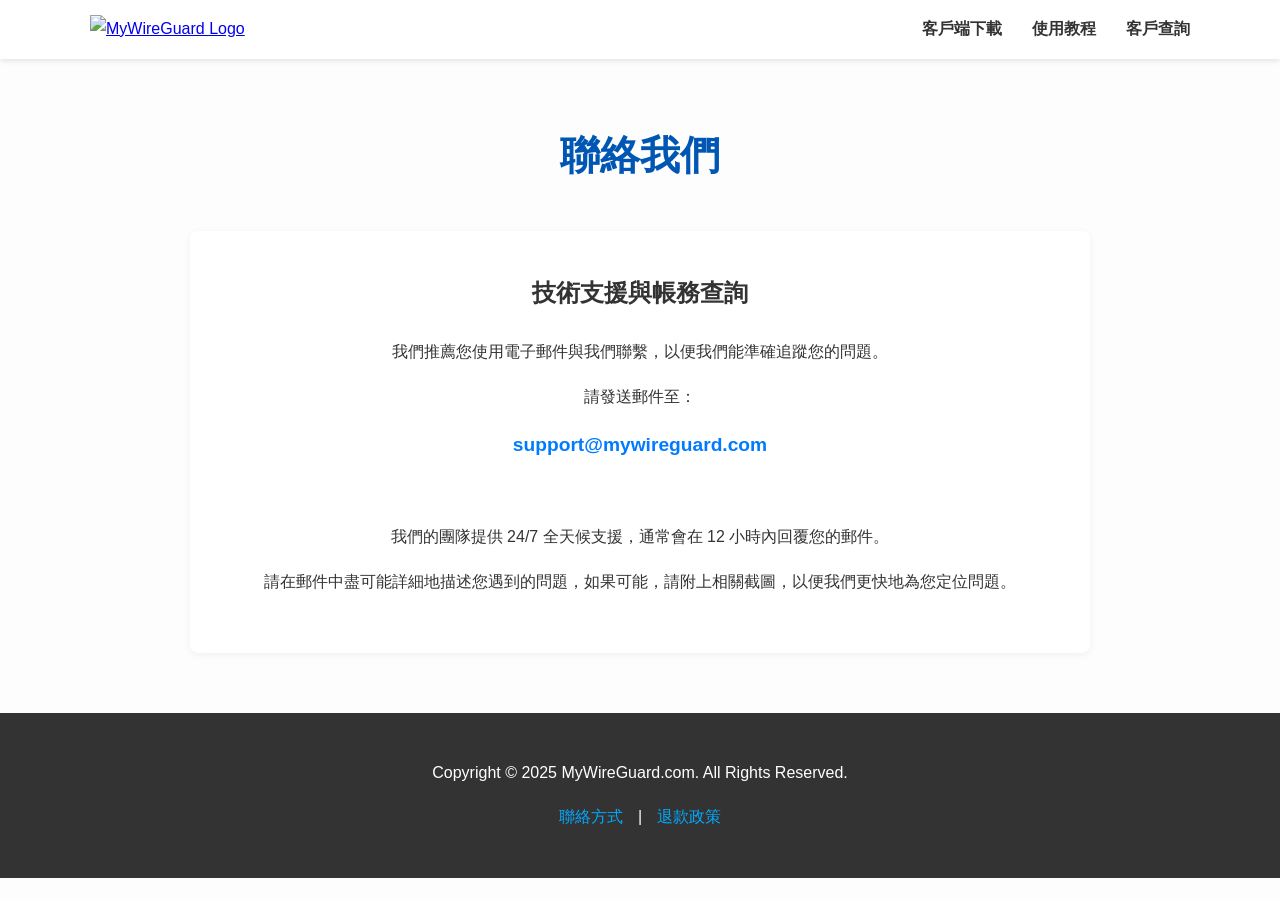
==== contact.html @ 8108f514 "Create contact.html" ====
<!DOCTYPE html>
<html lang="zh-Hant">
<head>
    <meta charset="UTF-8">
    <meta name="viewport" content="width=device-width, initial-scale=1.0">
    <title>聯絡方式 - MyWireGuard</title>
    <!-- [此處的 <style> 內容與 index.html 相同，為節省篇幅省略，請直接複製] -->
     <style>
        body { font-family: '微軟正黑體', 'Microsoft JhengHei', sans-serif; line-height: 1.8; color: #333; margin: 0; background-color: #fdfdfd; }
        .container { max-width: 900px; margin: 0 auto; padding: 0 20px; }
        header { background-color: #fff; box-shadow: 0 2px 5px rgba(0,0,0,0.1); padding: 15px 0; position: sticky; top: 0; z-index: 100; }
        header .container { display: flex; justify-content: space-between; align-items: center; }
        .logo img { max-height: 40px; }
        nav ul { list-style: none; margin: 0; padding: 0; display: flex; }
        nav li { margin-left: 30px; }
        nav a { text-decoration: none; color: #333; font-weight: bold; transition: color 0.3s ease; }
        nav a:hover { color: #007bff; }
        h2 { text-align: center; font-size: 2.5em; margin-top: 60px; margin-bottom: 40px; color: #0056b3; }
        .contact-section { text-align: center; background: #fff; padding: 40px; border-radius: 8px; box-shadow: 0 2px 8px rgba(0,0,0,0.05); }
        .contact-section h3 { font-size: 1.5em; margin-top: 0; }
        .contact-section a { color: #007bff; text-decoration: none; font-weight: bold; font-size: 1.2em; }
        footer { background-color: #333; color: white; padding: 30px 0; margin-top: 60px; text-align: center; }
        footer a { color: #00aaff; text-decoration: none; margin: 0 10px; }
        footer a:hover { text-decoration: underline; }
    </style>
</head>
<body>

    <header>
        <div class="container" style="max-width: 1100px;">
            <a href="./index.html" class="logo">
                <img src="./logo.png" alt="MyWireGuard Logo">
            </a>
            <nav>
                <ul>
                    <li><a href="./downloads.html">客戶端下載</a></li>
                    <li><a href="./tutorials.html">使用教程</a></li>
                    <li><a href="./support.html">客戶查詢</a></li>
                </ul>
            </nav>
        </div>
    </header>

    <main class="container">
        <h2>聯絡我們</h2>
        <section class="contact-section">
            <h3>技術支援與帳務查詢</h3>
            <p>我們推薦您使用電子郵件與我們聯繫，以便我們能準確追蹤您的問題。</p>
            <p>請發送郵件至：</p>
            <p><a href="mailto:support@mywireguard.com">support@mywireguard.com</a></p>
            <br>
            <p>我們的團隊提供 24/7 全天候支援，通常會在 12 小時內回覆您的郵件。</p>
            <p>請在郵件中盡可能詳細地描述您遇到的問題，如果可能，請附上相關截圖，以便我們更快地為您定位問題。</p>
        </section>
    </main>

    <footer>
        <div class="container" style="max-width: 1100px;">
            <p>Copyright © 2025 MyWireGuard.com. All Rights Reserved.</p>
            <p>
                <a href="./contact.html">聯絡方式</a> |
                <a href="./refund.html">退款政策</a>
            </p>
        </div>
    </footer>

</body>
</html>
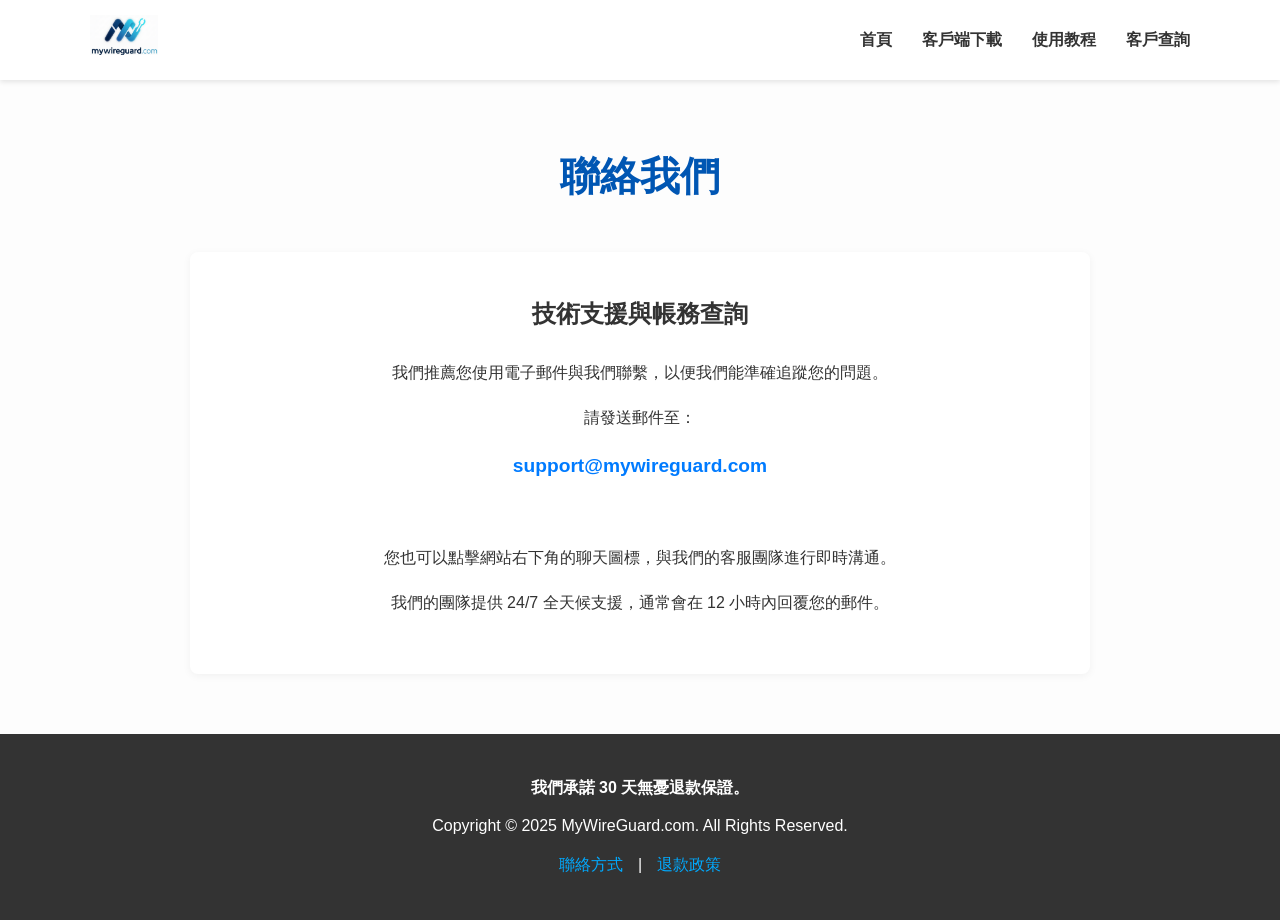
==== commit 3fabefc2: "Update contact.html" ====
--- a/contact.html
+++ b/contact.html
@@ -4,7 +4,14 @@
     <meta charset="UTF-8">
     <meta name="viewport" content="width=device-width, initial-scale=1.0">
     <title>聯絡方式 - MyWireGuard</title>
-    <!-- [此處的 <style> 內容與 index.html 相同，為節省篇幅省略，請直接複製] -->
+    <!-- Google tag (gtag.js) -->
+    <script async src="https://www.googletagmanager.com/gtag/js?id=G-61Y0GT23PH"></script>
+    <script>
+      window.dataLayer = window.dataLayer || [];
+      function gtag(){dataLayer.push(arguments);}
+      gtag('js', new Date());
+      gtag('config', 'G-61Y0GT23PH');
+    </script>
      <style>
         body { font-family: '微軟正黑體', 'Microsoft JhengHei', sans-serif; line-height: 1.8; color: #333; margin: 0; background-color: #fdfdfd; }
         .container { max-width: 900px; margin: 0 auto; padding: 0 20px; }
@@ -20,6 +27,7 @@
         .contact-section h3 { font-size: 1.5em; margin-top: 0; }
         .contact-section a { color: #007bff; text-decoration: none; font-weight: bold; font-size: 1.2em; }
         footer { background-color: #333; color: white; padding: 30px 0; margin-top: 60px; text-align: center; }
+        footer p { margin: 10px 0; }
         footer a { color: #00aaff; text-decoration: none; margin: 0 10px; }
         footer a:hover { text-decoration: underline; }
     </style>
@@ -33,6 +41,7 @@
             </a>
             <nav>
                 <ul>
+                    <li><a href="./index.html">首頁</a></li>
                     <li><a href="./downloads.html">客戶端下載</a></li>
                     <li><a href="./tutorials.html">使用教程</a></li>
                     <li><a href="./support.html">客戶查詢</a></li>
@@ -49,13 +58,14 @@
             <p>請發送郵件至：</p>
             <p><a href="mailto:support@mywireguard.com">support@mywireguard.com</a></p>
             <br>
+            <p>您也可以點擊網站右下角的聊天圖標，與我們的客服團隊進行即時溝通。</p>
             <p>我們的團隊提供 24/7 全天候支援，通常會在 12 小時內回覆您的郵件。</p>
-            <p>請在郵件中盡可能詳細地描述您遇到的問題，如果可能，請附上相關截圖，以便我們更快地為您定位問題。</p>
         </section>
     </main>
 
     <footer>
         <div class="container" style="max-width: 1100px;">
+            <p><strong>我們承諾 30 天無憂退款保證。</strong></p>
             <p>Copyright © 2025 MyWireGuard.com. All Rights Reserved.</p>
             <p>
                 <a href="./contact.html">聯絡方式</a> |
@@ -64,5 +74,21 @@
         </div>
     </footer>
 
+    <!-- Chatwoot SDK -->
+    <script>
+      (function(d,t) {
+        var BASE_URL="https://app.chatwoot.com";
+        var g=d.createElement(t),s=d.getElementsByTagName(t)[0];
+        g.src=BASE_URL+"/packs/js/sdk.js";
+        g.async = true;
+        s.parentNode.insertBefore(g,s);
+        g.onload=function(){
+          window.chatwootSDK.run({
+            websiteToken: 'UHLFhmfNBGbWWaV4vt431TuN',
+            baseUrl: BASE_URL
+          })
+        }
+      })(document,"script");
+    </script>
 </body>
 </html>
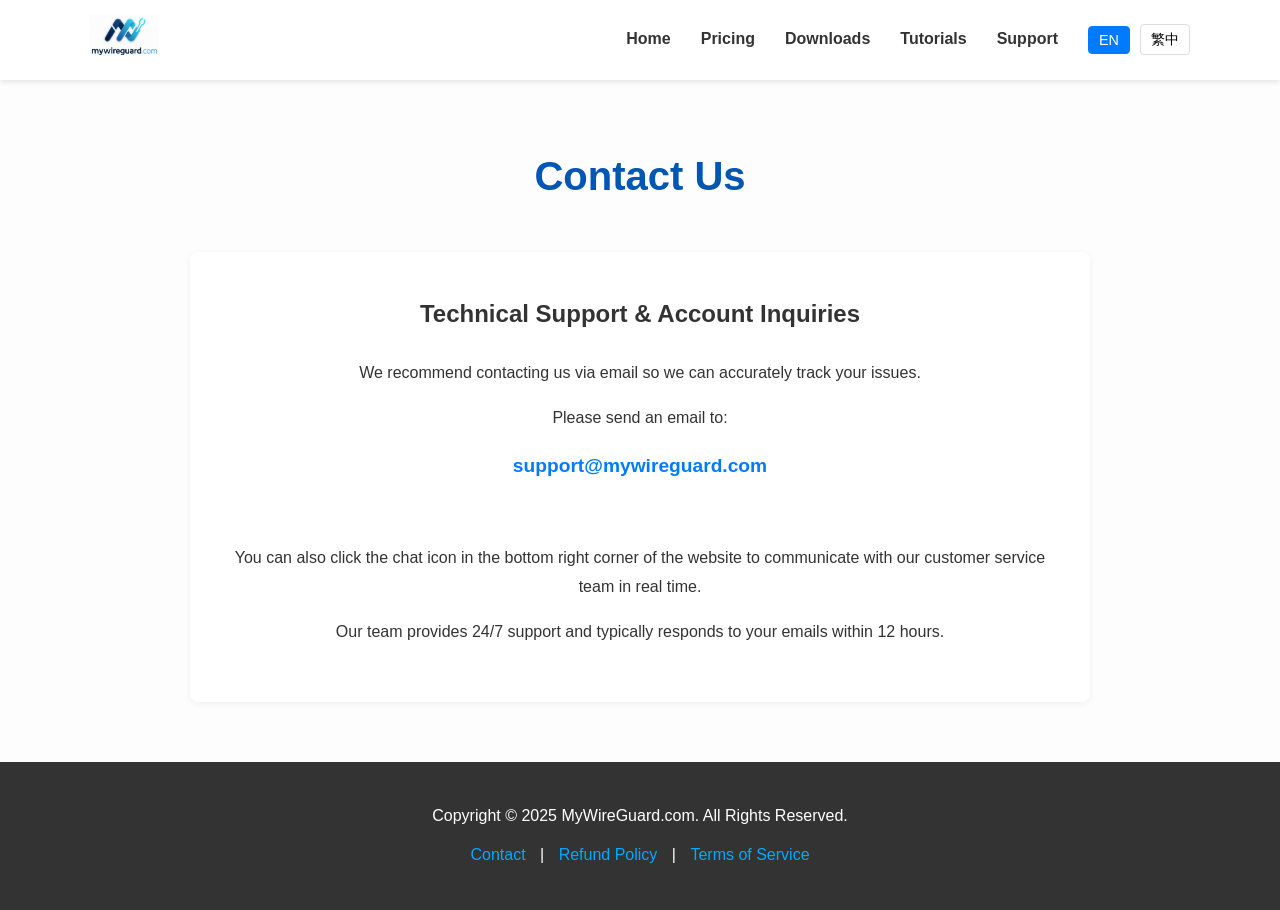
==== commit c609a163: "Add files via upload" ====
--- a/contact.html
+++ b/contact.html
@@ -1,9 +1,9 @@
 <!DOCTYPE html>
-<html lang="zh-Hant">
+<html lang="en">
 <head>
     <meta charset="UTF-8">
     <meta name="viewport" content="width=device-width, initial-scale=1.0">
-    <title>聯絡方式 - MyWireGuard</title>
+    <title data-i18n="contact-title">Contact Us - MyWireGuard</title>
     <!-- Google tag (gtag.js) -->
     <script async src="https://www.googletagmanager.com/gtag/js?id=G-61Y0GT23PH"></script>
     <script>
@@ -18,6 +18,7 @@
         header { background-color: #fff; box-shadow: 0 2px 5px rgba(0,0,0,0.1); padding: 15px 0; position: sticky; top: 0; z-index: 100; }
         header .container { display: flex; justify-content: space-between; align-items: center; }
         .logo img { max-height: 40px; }
+        nav { display: flex; align-items: center; gap: 30px; }
         nav ul { list-style: none; margin: 0; padding: 0; display: flex; }
         nav li { margin-left: 30px; }
         nav a { text-decoration: none; color: #333; font-weight: bold; transition: color 0.3s ease; }
@@ -30,6 +31,10 @@
         footer p { margin: 10px 0; }
         footer a { color: #00aaff; text-decoration: none; margin: 0 10px; }
         footer a:hover { text-decoration: underline; }
+        .language-selector { display: flex; align-items: center; gap: 10px; }
+        .lang-btn { background: none; border: 1px solid #ddd; padding: 5px 10px; border-radius: 4px; cursor: pointer; font-size: 0.9em; transition: all 0.3s ease; }
+        .lang-btn:hover { background-color: #f0f0f0; }
+        .lang-btn.active { background-color: #007bff; color: white; border-color: #007bff; }
     </style>
 </head>
 <body>
@@ -41,35 +46,40 @@
             </a>
             <nav>
                 <ul>
-                    <li><a href="./index.html">首頁</a></li>
-                    <li><a href="./downloads.html">客戶端下載</a></li>
-                    <li><a href="./tutorials.html">使用教程</a></li>
-                    <li><a href="./support.html">客戶查詢</a></li>
+                    <li><a href="./index.html" data-i18n="nav-home">Home</a></li>
+                    <li><a href="./pricing.html" data-i18n="nav-pricing">Pricing</a></li>
+                    <li><a href="./downloads.html" data-i18n="nav-downloads">Downloads</a></li>
+                    <li><a href="./tutorials.html" data-i18n="nav-tutorials">Tutorials</a></li>
+                    <li><a href="./support.html" data-i18n="nav-support">Support</a></li>
                 </ul>
+                <div class="language-selector">
+                    <button class="lang-btn active" data-lang="en">EN</button>
+                    <button class="lang-btn" data-lang="zh-hant">繁中</button>
+                </div>
             </nav>
         </div>
     </header>
 
     <main class="container">
-        <h2>聯絡我們</h2>
+        <h2 data-i18n="contact-page-title">Contact Us</h2>
         <section class="contact-section">
-            <h3>技術支援與帳務查詢</h3>
-            <p>我們推薦您使用電子郵件與我們聯繫，以便我們能準確追蹤您的問題。</p>
-            <p>請發送郵件至：</p>
+            <h3 data-i18n="contact-support-title">Technical Support & Account Inquiries</h3>
+            <p data-i18n="contact-email-desc">We recommend contacting us via email so we can accurately track your issues.</p>
+            <p data-i18n="contact-email-prompt">Please send an email to:</p>
             <p><a href="mailto:support@mywireguard.com">support@mywireguard.com</a></p>
             <br>
-            <p>您也可以點擊網站右下角的聊天圖標，與我們的客服團隊進行即時溝通。</p>
-            <p>我們的團隊提供 24/7 全天候支援，通常會在 12 小時內回覆您的郵件。</p>
+            <p data-i18n="contact-chat-desc">You can also click the chat icon in the bottom right corner of the website to communicate with our customer service team in real time.</p>
+            <p data-i18n="contact-response-time">Our team provides 24/7 support and typically responds to your emails within 12 hours.</p>
         </section>
     </main>
 
     <footer>
         <div class="container" style="max-width: 1100px;">
-            <p><strong>我們承諾 30 天無憂退款保證。</strong></p>
-            <p>Copyright © 2025 MyWireGuard.com. All Rights Reserved.</p>
+            <p data-i18n="footer-copyright">Copyright © 2025 MyWireGuard.com. All Rights Reserved.</p>
             <p>
-                <a href="./contact.html">聯絡方式</a> |
-                <a href="./refund.html">退款政策</a>
+                <a href="./contact.html" data-i18n="footer-contact">Contact</a> |
+                <a href="./refund.html" data-i18n="footer-refund">Refund Policy</a> |
+                <a href="./terms.html" data-i18n="footer-terms">Terms of Service</a>
             </p>
         </div>
     </footer>
@@ -90,5 +100,6 @@
         }
       })(document,"script");
     </script>
+    <script src="./language.js"></script>
 </body>
 </html>
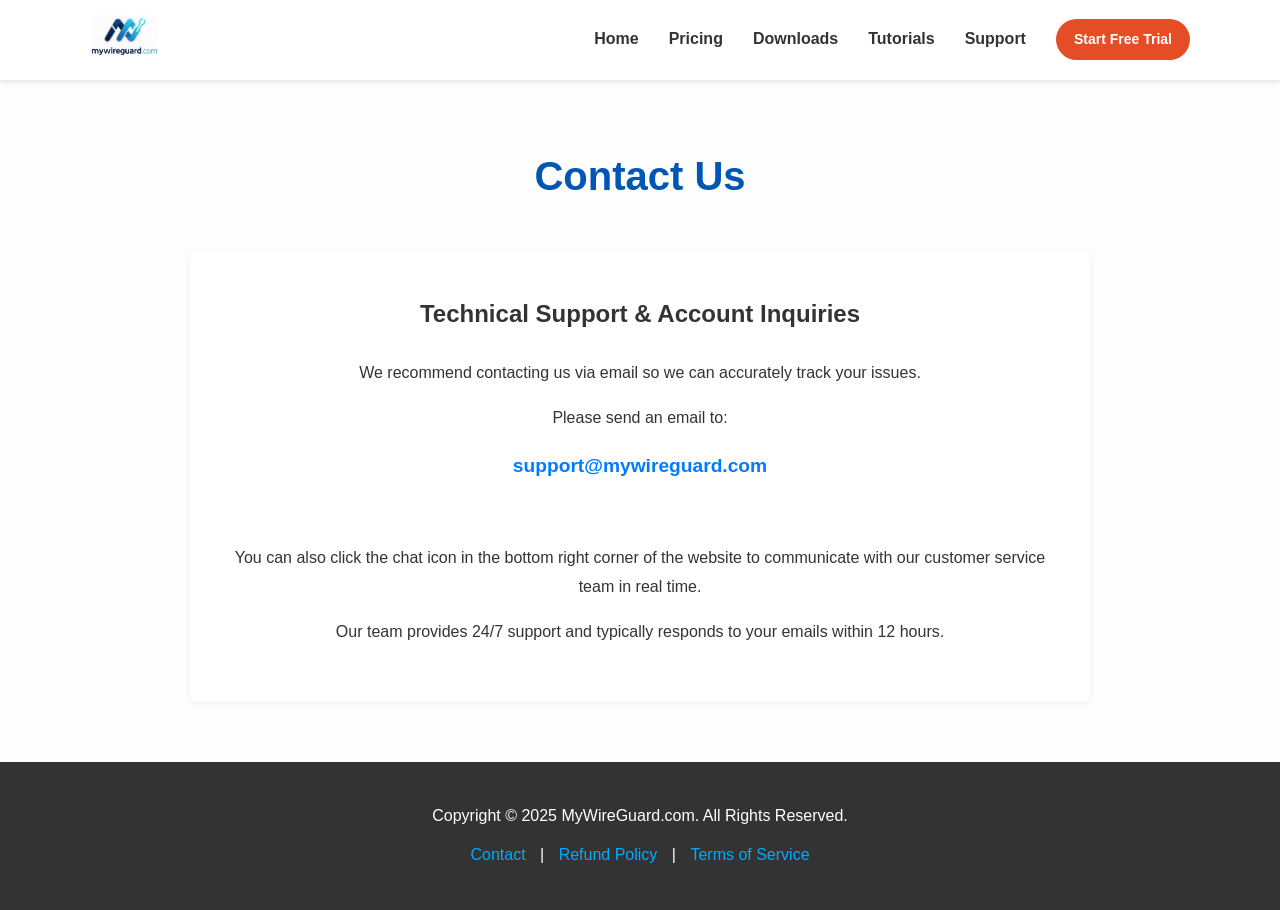
==== commit d065dbea: "Add files via upload" ====
--- a/contact.html
+++ b/contact.html
@@ -3,7 +3,21 @@
 <head>
     <meta charset="UTF-8">
     <meta name="viewport" content="width=device-width, initial-scale=1.0">
-    <title data-i18n="contact-title">Contact Us - MyWireGuard</title>
+    <title>Contact Us - MyWireGuard VPN Support</title>
+    <meta name="description" content="Contact MyWireGuard VPN support team. Email us at support@mywireguard.com or use live chat. 24/7 support with response within 12 hours.">
+    <meta name="keywords" content="MyWireGuard contact, VPN support email, WireGuard help, contact VPN support">
+    <link rel="canonical" href="https://mywireguard.com/contact.html">
+    <!-- Open Graph / Social Media -->
+    <meta property="og:type" content="website">
+    <meta property="og:url" content="https://mywireguard.com/contact.html">
+    <meta property="og:title" content="Contact Us - MyWireGuard VPN Support">
+    <meta property="og:description" content="Contact MyWireGuard VPN support team. 24/7 support available.">
+    <meta property="og:image" content="https://mywireguard.com/logo.png">
+    <meta property="og:site_name" content="MyWireGuard">
+    <!-- Twitter Card -->
+    <meta name="twitter:card" content="summary">
+    <meta name="twitter:title" content="Contact Us - MyWireGuard VPN Support">
+    <meta name="twitter:description" content="Contact MyWireGuard VPN support team. 24/7 support available.">
     <!-- Google tag (gtag.js) -->
     <script async src="https://www.googletagmanager.com/gtag/js?id=G-61Y0GT23PH"></script>
     <script>
@@ -18,11 +32,20 @@
         header { background-color: #fff; box-shadow: 0 2px 5px rgba(0,0,0,0.1); padding: 15px 0; position: sticky; top: 0; z-index: 100; }
         header .container { display: flex; justify-content: space-between; align-items: center; }
         .logo img { max-height: 40px; }
-        nav { display: flex; align-items: center; gap: 30px; }
-        nav ul { list-style: none; margin: 0; padding: 0; display: flex; }
-        nav li { margin-left: 30px; }
-        nav a { text-decoration: none; color: #333; font-weight: bold; transition: color 0.3s ease; }
+        nav { display: flex; align-items: center; gap: 15px; }
+        nav ul { list-style: none; margin: 0; padding: 0; display: flex; gap: 10px; }
+        nav li { margin: 0; }
+        nav a { text-decoration: none; color: #333; font-weight: bold; transition: color 0.3s ease; padding: 8px 12px; border-radius: 4px; font-size: 14px; }
         nav a:hover { color: #007bff; }
+        .nav-trial-btn { display: inline-block; background: #e44d26; color: white !important; padding: 8px 18px; border-radius: 50px; text-decoration: none; font-weight: bold; font-size: 14px; transition: all 0.3s ease; white-space: nowrap; }
+        .nav-trial-btn:hover { background: #c73d1a; transform: translateY(-1px); box-shadow: 0 3px 10px rgba(228,77,38,0.4); }
+        
+        @media (min-width: 768px) {
+            nav { gap: 30px; }
+            nav ul { gap: 0; }
+            nav li { margin-left: 30px; }
+            nav a { padding: 0; font-size: 16px; }
+        }
         h2 { text-align: center; font-size: 2.5em; margin-top: 60px; margin-bottom: 40px; color: #0056b3; }
         .contact-section { text-align: center; background: #fff; padding: 40px; border-radius: 8px; box-shadow: 0 2px 8px rgba(0,0,0,0.05); }
         .contact-section h3 { font-size: 1.5em; margin-top: 0; }
@@ -31,10 +54,6 @@
         footer p { margin: 10px 0; }
         footer a { color: #00aaff; text-decoration: none; margin: 0 10px; }
         footer a:hover { text-decoration: underline; }
-        .language-selector { display: flex; align-items: center; gap: 10px; }
-        .lang-btn { background: none; border: 1px solid #ddd; padding: 5px 10px; border-radius: 4px; cursor: pointer; font-size: 0.9em; transition: all 0.3s ease; }
-        .lang-btn:hover { background-color: #f0f0f0; }
-        .lang-btn.active { background-color: #007bff; color: white; border-color: #007bff; }
     </style>
 </head>
 <body>
@@ -52,10 +71,7 @@
                     <li><a href="./tutorials.html" data-i18n="nav-tutorials">Tutorials</a></li>
                     <li><a href="./support.html" data-i18n="nav-support">Support</a></li>
                 </ul>
-                <div class="language-selector">
-                    <button class="lang-btn active" data-lang="en">EN</button>
-                    <button class="lang-btn" data-lang="zh-hant">繁中</button>
-                </div>
+                <a href="./pricing.html" class="nav-trial-btn">Start Free Trial</a>
             </nav>
         </div>
     </header>
@@ -100,6 +116,6 @@
         }
       })(document,"script");
     </script>
-    <script src="./language.js"></script>
+
 </body>
 </html>
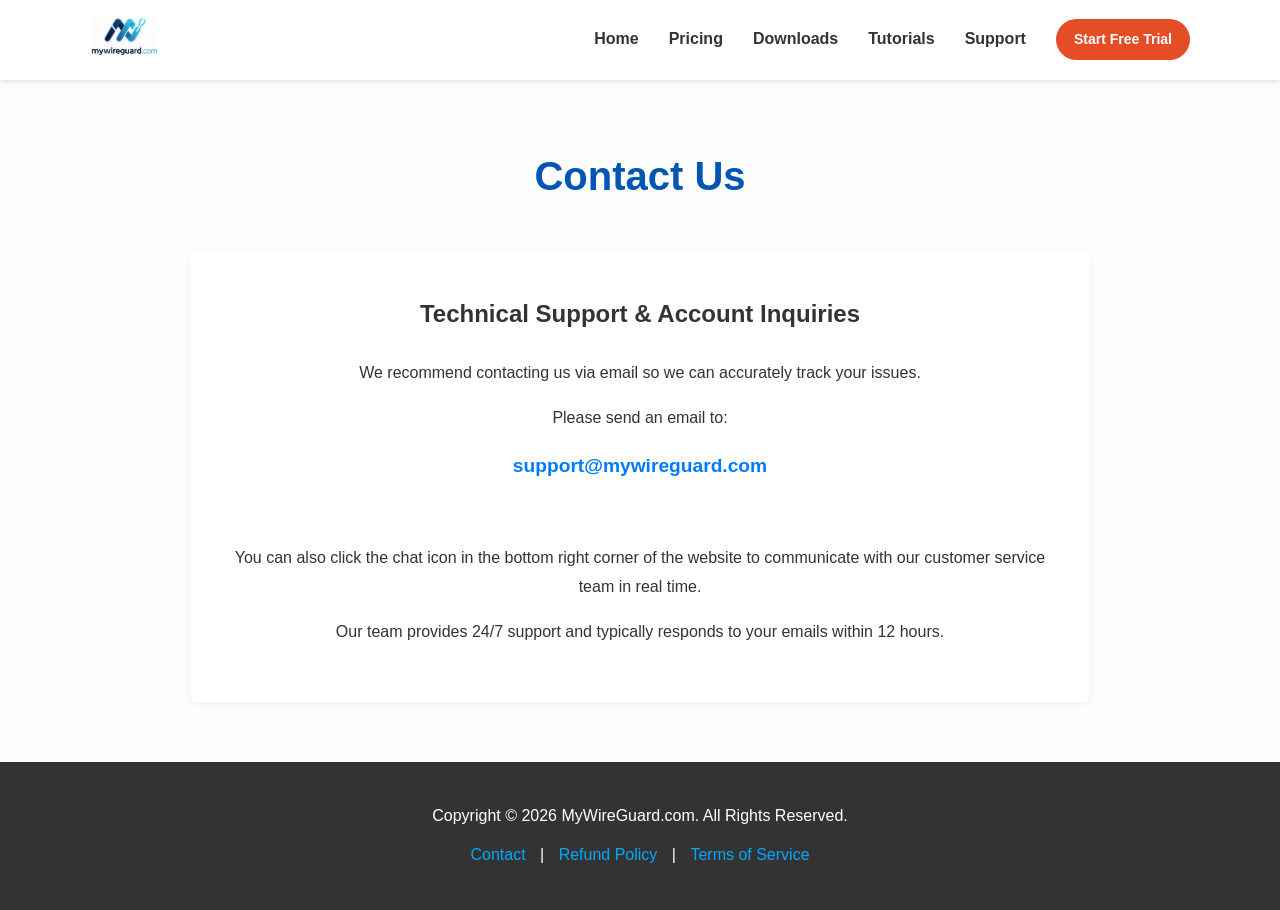
==== commit 8074e801: "Add files via upload" ====
--- a/contact.html
+++ b/contact.html
@@ -91,7 +91,7 @@
 
     <footer>
         <div class="container" style="max-width: 1100px;">
-            <p data-i18n="footer-copyright">Copyright © 2025 MyWireGuard.com. All Rights Reserved.</p>
+            <p data-i18n="footer-copyright">Copyright © 2026 MyWireGuard.com. All Rights Reserved.</p>
             <p>
                 <a href="./contact.html" data-i18n="footer-contact">Contact</a> |
                 <a href="./refund.html" data-i18n="footer-refund">Refund Policy</a> |
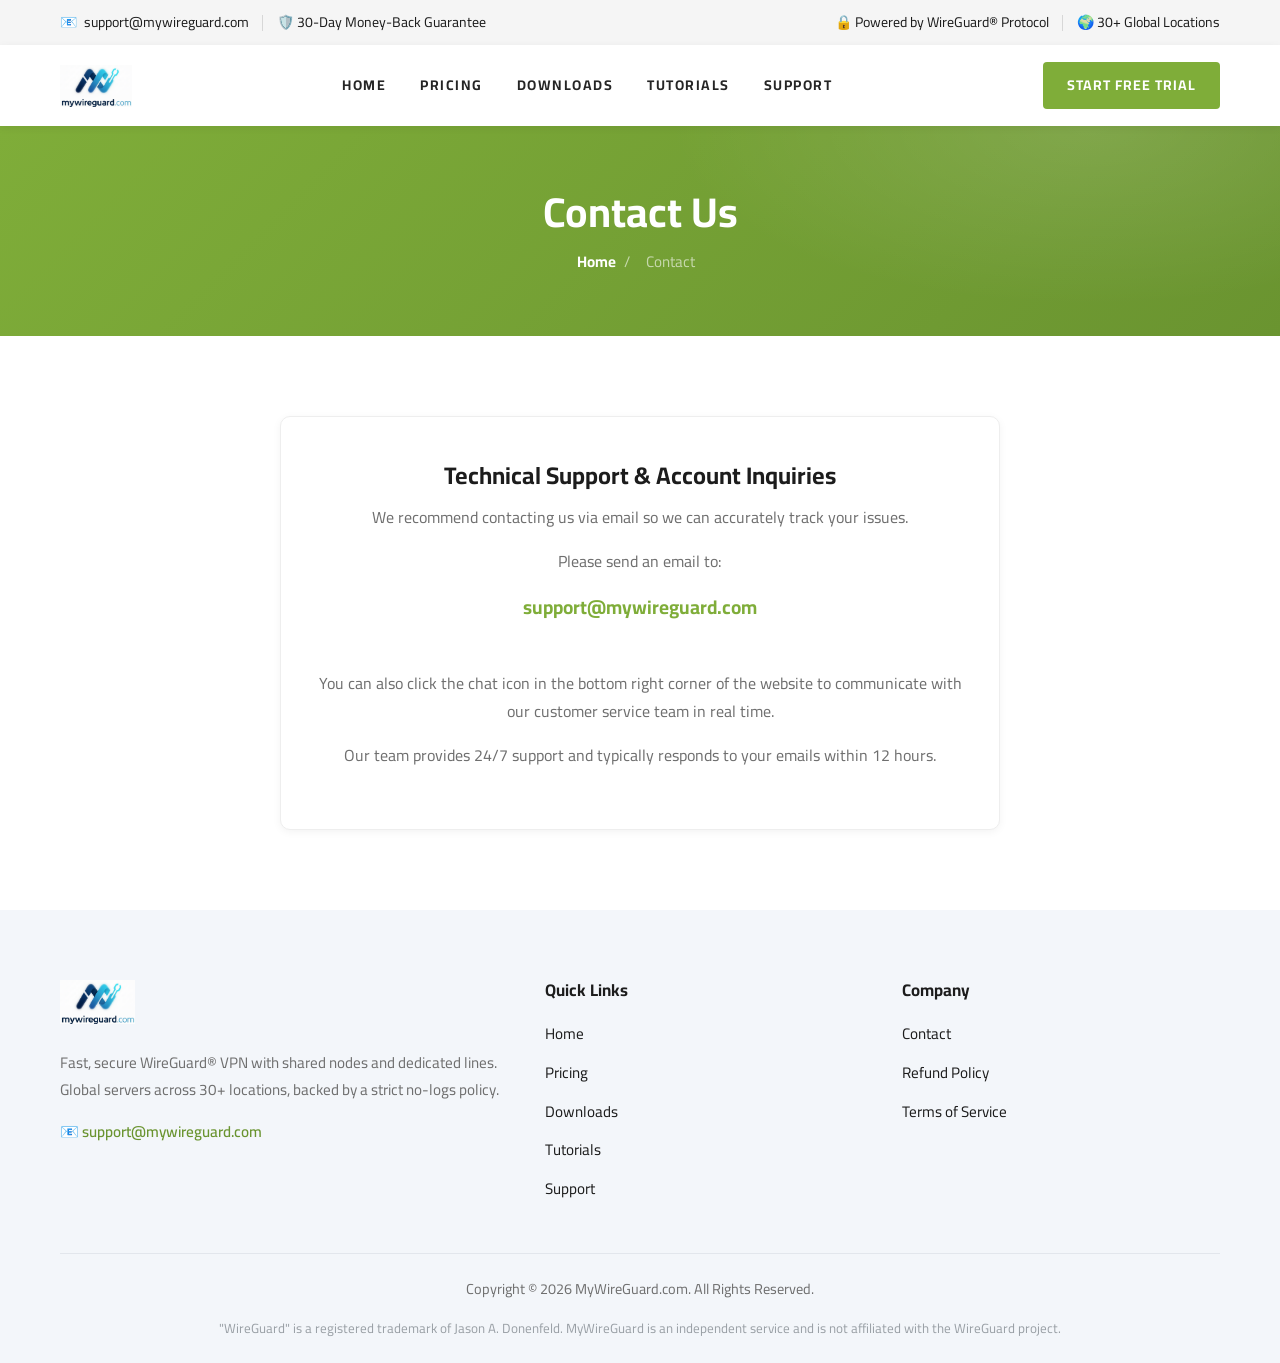
==== commit 9c8d1a24: "Add files via upload" ====
--- a/contact.html
+++ b/contact.html
@@ -26,44 +26,38 @@
       gtag('js', new Date());
       gtag('config', 'G-61Y0GT23PH');
     </script>
-     <style>
-        body { font-family: '微軟正黑體', 'Microsoft JhengHei', sans-serif; line-height: 1.8; color: #333; margin: 0; background-color: #fdfdfd; }
-        .container { max-width: 900px; margin: 0 auto; padding: 0 20px; }
-        header { background-color: #fff; box-shadow: 0 2px 5px rgba(0,0,0,0.1); padding: 15px 0; position: sticky; top: 0; z-index: 100; }
-        header .container { display: flex; justify-content: space-between; align-items: center; }
-        .logo img { max-height: 40px; }
-        nav { display: flex; align-items: center; gap: 15px; }
-        nav ul { list-style: none; margin: 0; padding: 0; display: flex; gap: 10px; }
-        nav li { margin: 0; }
-        nav a { text-decoration: none; color: #333; font-weight: bold; transition: color 0.3s ease; padding: 8px 12px; border-radius: 4px; font-size: 14px; }
-        nav a:hover { color: #007bff; }
-        .nav-trial-btn { display: inline-block; background: #e44d26; color: white !important; padding: 8px 18px; border-radius: 50px; text-decoration: none; font-weight: bold; font-size: 14px; transition: all 0.3s ease; white-space: nowrap; }
-        .nav-trial-btn:hover { background: #c73d1a; transform: translateY(-1px); box-shadow: 0 3px 10px rgba(228,77,38,0.4); }
-        
-        @media (min-width: 768px) {
-            nav { gap: 30px; }
-            nav ul { gap: 0; }
-            nav li { margin-left: 30px; }
-            nav a { padding: 0; font-size: 16px; }
-        }
-        h2 { text-align: center; font-size: 2.5em; margin-top: 60px; margin-bottom: 40px; color: #0056b3; }
-        .contact-section { text-align: center; background: #fff; padding: 40px; border-radius: 8px; box-shadow: 0 2px 8px rgba(0,0,0,0.05); }
-        .contact-section h3 { font-size: 1.5em; margin-top: 0; }
-        .contact-section a { color: #007bff; text-decoration: none; font-weight: bold; font-size: 1.2em; }
-        footer { background-color: #333; color: white; padding: 30px 0; margin-top: 60px; text-align: center; }
-        footer p { margin: 10px 0; }
-        footer a { color: #00aaff; text-decoration: none; margin: 0 10px; }
-        footer a:hover { text-decoration: underline; }
+    <!-- Fonts & Theme -->
+    <link rel="preconnect" href="https://fonts.googleapis.com">
+    <link rel="preconnect" href="https://fonts.gstatic.com" crossorigin>
+    <link href="https://fonts.googleapis.com/css2?family=Cairo:wght@300;400;600;700;900&display=swap" rel="stylesheet">
+    <link rel="stylesheet" href="./assets/theme.css">
+    <style>
+        .contact-wrap { max-width: 760px; }
     </style>
 </head>
 <body>
 
-    <header>
-        <div class="container" style="max-width: 1100px;">
-            <a href="./index.html" class="logo">
+    <!-- Top bar -->
+    <div class="top-bar">
+        <div class="top-bar__inner">
+            <div class="top-bar__left">
+                <span class="top-bar__item">📧 <a href="mailto:support@mywireguard.com">support@mywireguard.com</a></span>
+                <span class="top-bar__item">🛡️ 30-Day Money-Back Guarantee</span>
+            </div>
+            <div class="top-bar__right">
+                <span class="top-bar__item">🔒 Powered by WireGuard® Protocol</span>
+                <span class="top-bar__item">🌍 30+ Global Locations</span>
+            </div>
+        </div>
+    </div>
+
+    <!-- Header -->
+    <header class="site-header">
+        <div class="site-header__inner">
+            <a href="./index.html" class="site-logo">
                 <img src="./logo.png" alt="MyWireGuard Logo">
             </a>
-            <nav>
+            <nav class="main-nav">
                 <ul>
                     <li><a href="./index.html" data-i18n="nav-home">Home</a></li>
                     <li><a href="./pricing.html" data-i18n="nav-pricing">Pricing</a></li>
@@ -71,32 +65,65 @@
                     <li><a href="./tutorials.html" data-i18n="nav-tutorials">Tutorials</a></li>
                     <li><a href="./support.html" data-i18n="nav-support">Support</a></li>
                 </ul>
-                <a href="./pricing.html" class="nav-trial-btn">Start Free Trial</a>
             </nav>
+            <div class="header-actions">
+                <a href="./pricing.html" class="nav-cta" data-i18n="nav-trial">Start Free Trial</a>
+                <button class="nav-toggle" aria-label="Toggle menu" aria-expanded="false">☰</button>
+            </div>
         </div>
     </header>
 
-    <main class="container">
-        <h2 data-i18n="contact-page-title">Contact Us</h2>
-        <section class="contact-section">
-            <h3 data-i18n="contact-support-title">Technical Support & Account Inquiries</h3>
-            <p data-i18n="contact-email-desc">We recommend contacting us via email so we can accurately track your issues.</p>
-            <p data-i18n="contact-email-prompt">Please send an email to:</p>
-            <p><a href="mailto:support@mywireguard.com">support@mywireguard.com</a></p>
-            <br>
-            <p data-i18n="contact-chat-desc">You can also click the chat icon in the bottom right corner of the website to communicate with our customer service team in real time.</p>
-            <p data-i18n="contact-response-time">Our team provides 24/7 support and typically responds to your emails within 12 hours.</p>
-        </section>
+    <!-- Breadcrumb -->
+    <section class="breadcrumb-hero">
+        <h1 data-i18n="contact-page-title">Contact Us</h1>
+        <div class="breadcrumb-hero__crumbs"><a href="./index.html" data-i18n="nav-home">Home</a><span>/</span><span data-i18n="footer-contact">Contact</span></div>
+    </section>
+
+    <main class="section">
+        <div class="container contact-wrap">
+            <div class="contact-section">
+                <h3 data-i18n="contact-support-title">Technical Support & Account Inquiries</h3>
+                <p data-i18n="contact-email-desc">We recommend contacting us via email so we can accurately track your issues.</p>
+                <p data-i18n="contact-email-prompt">Please send an email to:</p>
+                <p><a href="mailto:support@mywireguard.com">support@mywireguard.com</a></p>
+                <br>
+                <p data-i18n="contact-chat-desc">You can also click the chat icon in the bottom right corner of the website to communicate with our customer service team in real time.</p>
+                <p data-i18n="contact-response-time">Our team provides 24/7 support and typically responds to your emails within 12 hours.</p>
+            </div>
+        </div>
     </main>
 
-    <footer>
-        <div class="container" style="max-width: 1100px;">
-            <p data-i18n="footer-copyright">Copyright © 2026 MyWireGuard.com. All Rights Reserved.</p>
-            <p>
-                <a href="./contact.html" data-i18n="footer-contact">Contact</a> |
-                <a href="./refund.html" data-i18n="footer-refund">Refund Policy</a> |
-                <a href="./terms.html" data-i18n="footer-terms">Terms of Service</a>
-            </p>
+    <footer class="site-footer">
+        <div class="container">
+            <div class="site-footer__grid">
+                <div class="site-footer__about">
+                    <img src="./logo.png" alt="MyWireGuard Logo">
+                    <p data-i18n="footer-about">Fast, secure WireGuard® VPN with shared nodes and dedicated lines. Global servers across 30+ locations, backed by a strict no-logs policy.</p>
+                    <div class="contact-line">📧 <a href="mailto:support@mywireguard.com">support@mywireguard.com</a></div>
+                </div>
+                <div class="site-footer__links">
+                    <h6 data-i18n="footer-quicklinks">Quick Links</h6>
+                    <ul>
+                        <li><a href="./index.html" data-i18n="nav-home">Home</a></li>
+                        <li><a href="./pricing.html" data-i18n="nav-pricing">Pricing</a></li>
+                        <li><a href="./downloads.html" data-i18n="nav-downloads">Downloads</a></li>
+                        <li><a href="./tutorials.html" data-i18n="nav-tutorials">Tutorials</a></li>
+                        <li><a href="./support.html" data-i18n="nav-support">Support</a></li>
+                    </ul>
+                </div>
+                <div class="site-footer__links">
+                    <h6 data-i18n="footer-company">Company</h6>
+                    <ul>
+                        <li><a href="./contact.html" data-i18n="footer-contact">Contact</a></li>
+                        <li><a href="./refund.html" data-i18n="footer-refund">Refund Policy</a></li>
+                        <li><a href="./terms.html" data-i18n="footer-terms">Terms of Service</a></li>
+                    </ul>
+                </div>
+            </div>
+            <div class="site-footer__copyright">
+                <p data-i18n="footer-copyright">Copyright © 2026 MyWireGuard.com. All Rights Reserved.</p>
+                <span class="trademark">"WireGuard" is a registered trademark of Jason A. Donenfeld. MyWireGuard is an independent service and is not affiliated with the WireGuard project.</span>
+            </div>
         </div>
     </footer>
 
@@ -117,5 +144,6 @@
       })(document,"script");
     </script>
 
+    <script src="./assets/theme.js"></script>
 </body>
 </html>
--- a/assets/theme.css
+++ b/assets/theme.css
@@ -0,0 +1,615 @@
+/* ==========================================================================
+   MyWireGuard — Ogani-inspired theme
+   Design language adapted from the "Ogani" template (Colorlib):
+   - Font: Cairo
+   - Primary accent: green #7fad39
+   - Top-bar header, uppercase nav, section titles with underline accent,
+     card-based content, light footer.
+   ========================================================================== */
+
+:root {
+    --green: #7fad39;
+    --green-dark: #6a9430;
+    --green-tint: #f4f8ec;
+    --heading: #252525;
+    --heading-strong: #1c1c1c;
+    --body: #6f6f6f;
+    --line: #ebebeb;
+    --topbar-bg: #f5f5f5;
+    --footer-bg: #f3f6fa;
+    --white: #ffffff;
+    --page-bg: #ffffff;
+    --font: 'Cairo', '微軟正黑體', 'Microsoft JhengHei', -apple-system,
+        BlinkMacSystemFont, 'Segoe UI', Roboto, sans-serif;
+    --shadow-sm: 0 2px 8px rgba(0, 0, 0, 0.05);
+    --shadow-md: 0 10px 30px rgba(0, 0, 0, 0.08);
+    --container: 1200px;
+}
+
+/* ------- Reset / base ------- */
+* { box-sizing: border-box; }
+
+html { scroll-behavior: smooth; }
+
+body {
+    margin: 0;
+    font-family: var(--font);
+    line-height: 1.8;
+    color: var(--body);
+    background: var(--page-bg);
+    -webkit-font-smoothing: antialiased;
+}
+
+h1, h2, h3, h4, h5, h6 {
+    margin: 0 0 .5em;
+    color: var(--heading-strong);
+    font-family: var(--font);
+    font-weight: 700;
+    line-height: 1.25;
+}
+
+p { margin: 0 0 15px; }
+
+a { color: var(--green); text-decoration: none; transition: color .3s; }
+a:hover { color: var(--green-dark); }
+
+img { max-width: 100%; }
+
+.container {
+    max-width: var(--container);
+    margin: 0 auto;
+    padding: 0 20px;
+}
+
+/* ------- Buttons ------- */
+.primary-btn,
+.button,
+button.button {
+    display: inline-block;
+    background: var(--green);
+    color: #fff;
+    border: none;
+    cursor: pointer;
+    font-family: var(--font);
+    font-weight: 700;
+    font-size: 15px;
+    padding: 13px 32px;
+    border-radius: 4px;
+    text-decoration: none;
+    transition: all .3s;
+    line-height: 1.4;
+}
+.primary-btn {
+    text-transform: uppercase;
+    letter-spacing: 2px;
+    font-size: 14px;
+}
+.primary-btn:hover,
+.button:hover,
+button.button:hover {
+    background: var(--green-dark);
+    color: #fff;
+    transform: translateY(-2px);
+    box-shadow: 0 8px 20px rgba(127, 173, 57, .35);
+}
+
+.btn-outline {
+    display: inline-block;
+    background: transparent;
+    color: var(--green);
+    border: 2px solid var(--green);
+    font-weight: 700;
+    padding: 11px 30px;
+    border-radius: 4px;
+    transition: all .3s;
+}
+.btn-outline:hover { background: var(--green); color: #fff; }
+
+/* ==========================================================================
+   Header
+   ========================================================================== */
+.top-bar {
+    background: var(--topbar-bg);
+    font-size: 14px;
+    color: var(--heading-strong);
+}
+.top-bar__inner {
+    max-width: var(--container);
+    margin: 0 auto;
+    padding: 10px 20px;
+    display: flex;
+    justify-content: space-between;
+    align-items: center;
+    flex-wrap: wrap;
+    gap: 6px;
+}
+.top-bar__left,
+.top-bar__right { display: flex; align-items: center; gap: 28px; flex-wrap: wrap; }
+.top-bar__item { position: relative; display: inline-flex; align-items: center; gap: 7px; }
+.top-bar__item + .top-bar__item::before {
+    content: "";
+    position: absolute;
+    left: -15px;
+    top: 50%;
+    transform: translateY(-50%);
+    height: 16px;
+    width: 1px;
+    background: rgba(0, 0, 0, .12);
+}
+.top-bar a { color: var(--heading-strong); }
+.top-bar a:hover { color: var(--green); }
+
+.site-header {
+    background: #fff;
+    box-shadow: 0 2px 8px rgba(0, 0, 0, .06);
+    position: sticky;
+    top: 0;
+    z-index: 200;
+}
+.site-header__inner {
+    max-width: var(--container);
+    margin: 0 auto;
+    padding: 0 20px;
+    display: flex;
+    align-items: center;
+    justify-content: space-between;
+    gap: 20px;
+}
+.site-logo { display: inline-flex; align-items: center; padding: 14px 0; }
+.site-logo img { max-height: 42px; width: auto; display: block; }
+
+.main-nav { display: flex; align-items: center; }
+.main-nav ul {
+    list-style: none;
+    margin: 0;
+    padding: 0;
+    display: flex;
+    align-items: center;
+    gap: 34px;
+}
+.main-nav > ul > li > a {
+    display: block;
+    padding: 28px 0;
+    font-size: 14px;
+    font-weight: 700;
+    letter-spacing: 1.5px;
+    text-transform: uppercase;
+    color: var(--heading);
+}
+.main-nav > ul > li > a:hover,
+.main-nav > ul > li.active > a { color: var(--green); }
+
+.header-actions { display: flex; align-items: center; gap: 14px; }
+.nav-cta {
+    display: inline-block;
+    background: var(--green);
+    color: #fff !important;
+    font-weight: 700;
+    font-size: 14px;
+    letter-spacing: 1px;
+    text-transform: uppercase;
+    padding: 11px 24px;
+    border-radius: 4px;
+    white-space: nowrap;
+    transition: all .3s;
+}
+.nav-cta:hover {
+    background: var(--green-dark);
+    color: #fff !important;
+    transform: translateY(-1px);
+    box-shadow: 0 6px 16px rgba(127, 173, 57, .35);
+}
+
+.nav-toggle {
+    display: none;
+    background: none;
+    border: none;
+    font-size: 24px;
+    color: var(--heading);
+    cursor: pointer;
+    padding: 8px;
+    line-height: 1;
+}
+
+/* ==========================================================================
+   Hero (homepage)
+   ========================================================================== */
+.hero {
+    background:
+        radial-gradient(800px 380px at 82% -10%, rgba(255, 255, 255, .18), transparent 60%),
+        radial-gradient(700px 400px at 5% 115%, rgba(0, 0, 0, .10), transparent 60%),
+        linear-gradient(135deg, var(--green), var(--green-dark));
+    text-align: center;
+    padding: 90px 20px 80px;
+}
+.hero__inner { max-width: 820px; margin: 0 auto; }
+.hero__eyebrow {
+    display: inline-block;
+    font-size: 14px;
+    font-weight: 700;
+    letter-spacing: 4px;
+    text-transform: uppercase;
+    color: rgba(255, 255, 255, .85);
+    margin-bottom: 14px;
+}
+.hero h1,
+.hero__title {
+    font-size: 3em;
+    color: #ffffff;
+    margin: 0 0 20px;
+    line-height: 1.2;
+}
+.hero p {
+    font-size: 1.15em;
+    color: rgba(255, 255, 255, .92);
+    margin: 0 auto 32px;
+    max-width: 680px;
+}
+/* CTA on the green banner: white button with green text */
+.hero .primary-btn {
+    background: #ffffff;
+    color: var(--green-dark);
+}
+.hero .primary-btn:hover {
+    background: #f3f3f3;
+    color: var(--green-dark);
+    box-shadow: 0 10px 24px rgba(0, 0, 0, .18);
+}
+.hero__badges {
+    display: flex;
+    justify-content: center;
+    flex-wrap: wrap;
+    gap: 14px 30px;
+    margin-top: 34px;
+    color: #ffffff;
+    font-weight: 600;
+    font-size: .95em;
+}
+.hero__badges span { display: inline-flex; align-items: center; gap: 8px; }
+
+/* ==========================================================================
+   Breadcrumb hero (inner pages)
+   ========================================================================== */
+.breadcrumb-hero {
+    background:
+        radial-gradient(700px 300px at 85% 0%, rgba(255, 255, 255, .12), transparent 60%),
+        linear-gradient(135deg, var(--green), var(--green-dark));
+    color: #fff;
+    text-align: center;
+    padding: 60px 20px;
+}
+.breadcrumb-hero h1 {
+    color: #fff;
+    font-size: 2.6em;
+    margin: 0 0 10px;
+}
+.breadcrumb-hero p { color: rgba(255, 255, 255, .9); margin: 0 0 6px; font-size: 1.05em; }
+.breadcrumb-hero__crumbs { font-size: .95em; color: rgba(255, 255, 255, .85); }
+.breadcrumb-hero__crumbs a { color: #fff; font-weight: 700; }
+.breadcrumb-hero__crumbs a:hover { color: rgba(255, 255, 255, .8); }
+.breadcrumb-hero__crumbs span { margin: 0 8px; opacity: .7; }
+
+/* ==========================================================================
+   Sections & titles
+   ========================================================================== */
+.section { padding: 80px 0; }
+.section--tint { background: #f8f9fa; }
+
+.section-title { text-align: center; margin-bottom: 55px; }
+.section-title h2 {
+    position: relative;
+    display: inline-block;
+    color: var(--heading-strong);
+    font-weight: 700;
+    font-size: 2.4em;
+    padding-bottom: 20px;
+    margin: 0;
+}
+.section-title h2::after {
+    content: "";
+    position: absolute;
+    left: 50%;
+    transform: translateX(-50%);
+    bottom: 0;
+    height: 4px;
+    width: 80px;
+    background: var(--green);
+    border-radius: 2px;
+}
+.section-title p { max-width: 640px; margin: 16px auto 0; color: var(--body); }
+
+/* ==========================================================================
+   Cards / grids  (shared + legacy page classes)
+   ========================================================================== */
+.card,
+.feature-card,
+.download-card,
+.region-card,
+.step-card,
+.contact-section,
+.policy-content,
+.tutorial-section,
+.faq-item {
+    background: #fff;
+    border: 1px solid #eee;
+    border-radius: 10px;
+    box-shadow: var(--shadow-sm);
+}
+
+/* Homepage: core advantages (service row) */
+.advantages-section { padding: 80px 0; }
+.advantages-grid {
+    display: grid;
+    grid-template-columns: repeat(auto-fit, minmax(280px, 1fr));
+    gap: 30px;
+}
+.advantage-item {
+    text-align: center;
+    padding: 30px 20px;
+    border-radius: 10px;
+    transition: all .3s;
+}
+.advantage-item:hover { background: var(--green-tint); transform: translateY(-4px); }
+.advantage-item .icon { font-size: 3.4em; line-height: 1; margin-bottom: 12px; }
+.advantage-item h3 { font-size: 1.35em; color: var(--heading-strong); margin-bottom: 10px; }
+.advantage-item p { font-size: .97em; }
+
+/* Homepage: feature cards */
+.features-grid {
+    display: grid;
+    grid-template-columns: repeat(auto-fit, minmax(300px, 1fr));
+    gap: 30px;
+}
+.feature-card { padding: 34px 28px; text-align: center; transition: all .3s; }
+.feature-card:hover { transform: translateY(-6px); box-shadow: var(--shadow-md); border-color: var(--green); }
+.feature-card .icon { font-size: 2.8em; margin-bottom: 16px; line-height: 1; }
+.feature-card h3 { font-size: 1.25em; color: var(--heading-strong); margin-bottom: 10px; }
+.feature-card p { font-size: .97em; }
+
+/* Homepage: trial region cards */
+.trial-section { padding: 80px 0; background: #f8f9fa; text-align: center; }
+.trial-section .regions-grid {
+    display: grid;
+    grid-template-columns: repeat(auto-fit, minmax(250px, 1fr));
+    gap: 24px;
+    margin: 34px auto 0;
+    text-align: left;
+}
+.region-card { padding: 24px; transition: all .3s; }
+.region-card:hover { transform: translateY(-4px); box-shadow: var(--shadow-md); }
+.region-card h3 {
+    font-size: 1.2em;
+    margin: 0 0 12px;
+    padding-bottom: 12px;
+    border-bottom: 2px solid var(--green);
+    color: var(--heading-strong);
+}
+.region-card ul { list-style: none; padding: 0; margin: 0; }
+.region-card li { margin-bottom: 8px; font-size: .93em; color: var(--body); }
+
+/* Downloads */
+.download-grid {
+    display: grid;
+    grid-template-columns: repeat(auto-fit, minmax(280px, 1fr));
+    gap: 30px;
+}
+.download-card { padding: 34px 26px; text-align: center; transition: all .3s; }
+.download-card:hover { transform: translateY(-6px); box-shadow: var(--shadow-md); border-color: var(--green); }
+.download-card .icon { font-size: 3.6em; margin-bottom: 18px; line-height: 1; }
+.download-card h3 { margin: 0 0 12px; color: var(--heading-strong); }
+.download-card p { color: var(--body); margin-bottom: 24px; }
+
+/* Tutorials */
+.tutorial-section { padding: 34px; margin-bottom: 30px; }
+.tutorial-section h3 {
+    font-size: 1.7em;
+    color: var(--heading-strong);
+    margin-top: 0;
+    padding-bottom: 14px;
+    border-bottom: 2px solid var(--green);
+}
+.tutorial-section h4 { font-size: 1.25em; color: var(--heading-strong); margin-top: 24px; }
+.highlight {
+    background: var(--green-tint);
+    border-left: 4px solid var(--green);
+    padding: 16px 18px;
+    margin: 22px 0;
+    border-radius: 6px;
+}
+.highlight p { margin: 0; color: #4a5a2f; }
+.steps-container {
+    display: grid;
+    grid-template-columns: repeat(auto-fit, minmax(230px, 1fr));
+    gap: 22px;
+    margin-top: 26px;
+}
+.step-card { padding: 26px 20px; text-align: center; transition: all .3s; }
+.step-card:hover { transform: translateY(-4px); box-shadow: var(--shadow-md); }
+.step-icon { font-size: 3em; margin-bottom: 12px; line-height: 1; }
+.step-card h4 { margin: 0 0 10px; font-size: 1.1em; color: var(--heading-strong); }
+.step-card p { font-size: .93em; margin: 0; }
+code {
+    background: #f0f2ec;
+    color: #5a7a24;
+    padding: 2px 7px;
+    border-radius: 4px;
+    font-family: Consolas, Monaco, monospace;
+    font-size: .92em;
+}
+pre {
+    background: #212529;
+    color: #fff;
+    padding: 16px 18px;
+    border-radius: 8px;
+    white-space: pre-wrap;
+    word-wrap: break-word;
+    overflow-x: auto;
+}
+pre code { background: none; color: #e6e6e6; padding: 0; }
+
+/* Support / FAQ */
+.intro-text {
+    text-align: center;
+    font-size: 1.1em;
+    color: var(--body);
+    max-width: 720px;
+    margin: 0 auto 50px;
+}
+.faq-section { margin-bottom: 44px; }
+.faq-section h3 {
+    font-size: 1.6em;
+    color: var(--heading-strong);
+    padding-bottom: 12px;
+    border-bottom: 2px solid var(--green);
+    margin-bottom: 22px;
+}
+.faq-item { margin-bottom: 15px; overflow: hidden; }
+.faq-question {
+    font-weight: 700;
+    font-size: 1.12em;
+    color: var(--heading-strong);
+    padding: 20px 22px;
+    cursor: pointer;
+    display: flex;
+    justify-content: space-between;
+    align-items: center;
+    gap: 16px;
+}
+.faq-question::after {
+    content: '＋';
+    font-size: 1.4em;
+    color: var(--green);
+    transition: transform .3s;
+    flex-shrink: 0;
+}
+.faq-answer {
+    max-height: 0;
+    overflow: hidden;
+    transition: max-height .5s ease, padding .5s ease;
+    padding: 0 22px;
+}
+.faq-answer p, .faq-answer ul, .faq-answer ol { margin-top: 0; }
+.faq-answer a { color: var(--green); font-weight: 600; }
+.faq-item.active .faq-answer { max-height: 900px; padding: 0 22px 22px; }
+.faq-item.active .faq-question::after { transform: rotate(45deg); }
+
+.support-cta { padding: 40px 30px; text-align: center; }
+.support-cta h3 { color: var(--heading-strong); margin-top: 0; }
+
+/* Contact */
+.contact-section { text-align: center; padding: 44px 30px; }
+.contact-section h3 { font-size: 1.5em; margin-top: 0; color: var(--heading-strong); }
+.contact-section a[href^="mailto"] { color: var(--green); font-weight: 700; font-size: 1.2em; }
+
+/* Terms / Refund policy text pages */
+.policy-content { padding: 34px; }
+.policy-content h3 {
+    margin-top: 0;
+    padding-bottom: 12px;
+    border-bottom: 2px solid var(--green);
+    color: var(--heading-strong);
+}
+.legal-body h2 { color: var(--green-dark); margin-top: 32px; font-size: 1.4em; }
+.last-updated { text-align: center; color: #888; font-style: italic; margin-bottom: 30px; }
+
+/* Homepage inline pricing summary block */
+.home-pricing { padding: 20px 0 90px; }
+.home-pricing__box {
+    text-align: center;
+    padding: 46px 24px;
+    background: var(--green-tint);
+    border: 1px solid #e4eecf;
+    border-radius: 16px;
+    max-width: 720px;
+    margin: 0 auto;
+}
+.home-pricing__row {
+    display: flex;
+    justify-content: center;
+    gap: 50px;
+    flex-wrap: wrap;
+    margin-bottom: 26px;
+}
+.home-pricing__item .plan-icon { font-size: 2.5em; line-height: 1; }
+.home-pricing__item .plan-name { font-weight: 700; font-size: 1.1em; margin: 8px 0 4px; color: var(--heading-strong); }
+.home-pricing__item .plan-price { color: var(--green-dark); font-size: 1.5em; font-weight: 700; }
+.home-pricing__item .plan-price small { font-size: .5em; color: var(--body); font-weight: 600; }
+
+/* ==========================================================================
+   Footer
+   ========================================================================== */
+.site-footer {
+    background: var(--footer-bg);
+    padding: 70px 0 0;
+    color: var(--heading-strong);
+    margin-top: 0;
+}
+.site-footer__grid {
+    display: grid;
+    grid-template-columns: 1.4fr 1fr 1fr;
+    gap: 40px;
+    padding-bottom: 20px;
+}
+.site-footer h6 {
+    font-size: 1.05em;
+    font-weight: 700;
+    color: var(--heading-strong);
+    margin: 0 0 18px;
+}
+.site-footer__about img { max-height: 44px; margin-bottom: 16px; }
+.site-footer__about p { font-size: .95em; color: var(--body); margin-bottom: 14px; }
+.site-footer__about .contact-line { font-size: .95em; color: var(--heading-strong); }
+.site-footer__about .contact-line a { color: var(--green-dark); font-weight: 600; }
+.site-footer ul { list-style: none; margin: 0; padding: 0; }
+.site-footer ul li { margin-bottom: 10px; }
+.site-footer ul li a { color: var(--heading-strong); font-size: .95em; }
+.site-footer ul li a:hover { color: var(--green); padding-left: 4px; }
+.site-footer__copyright {
+    border-top: 1px solid #e2e6ec;
+    margin-top: 20px;
+    padding: 22px 0;
+    text-align: center;
+    font-size: .9em;
+    color: var(--body);
+}
+.site-footer__copyright a { color: var(--green-dark); font-weight: 600; margin: 0 6px; }
+.site-footer__copyright .trademark { display: block; margin-top: 6px; font-size: .92em; color: #9aa0a6; }
+
+/* ==========================================================================
+   Responsive
+   ========================================================================== */
+@media (max-width: 992px) {
+    .main-nav {
+        position: absolute;
+        top: 100%;
+        left: 0;
+        right: 0;
+        background: #fff;
+        box-shadow: 0 12px 24px rgba(0, 0, 0, .1);
+        border-top: 1px solid var(--line);
+        display: none;
+    }
+    .site-header.nav-open .main-nav { display: block; }
+    .main-nav ul { flex-direction: column; align-items: stretch; gap: 0; padding: 6px 0; }
+    .main-nav > ul > li > a { padding: 13px 24px; border-bottom: 1px solid #f2f2f2; }
+    .nav-toggle { display: inline-block; order: 3; }
+    .header-actions .nav-cta { padding: 9px 18px; }
+    .site-header__inner { position: relative; }
+}
+
+@media (max-width: 768px) {
+    .top-bar { display: none; }
+    .hero { padding: 64px 20px 56px; }
+    .hero h1, .hero__title { font-size: 2.1em; }
+    .section, .advantages-section, .trial-section { padding: 56px 0; }
+    .section-title h2 { font-size: 1.9em; }
+    .breadcrumb-hero { padding: 44px 20px; }
+    .breadcrumb-hero h1 { font-size: 2em; }
+    .site-footer__grid { grid-template-columns: 1fr; gap: 30px; }
+    .home-pricing__row { gap: 30px; }
+}
+
+@media (max-width: 480px) {
+    .header-actions .nav-cta { font-size: 12px; padding: 8px 12px; letter-spacing: .5px; }
+    .site-logo img { max-height: 34px; }
+}
